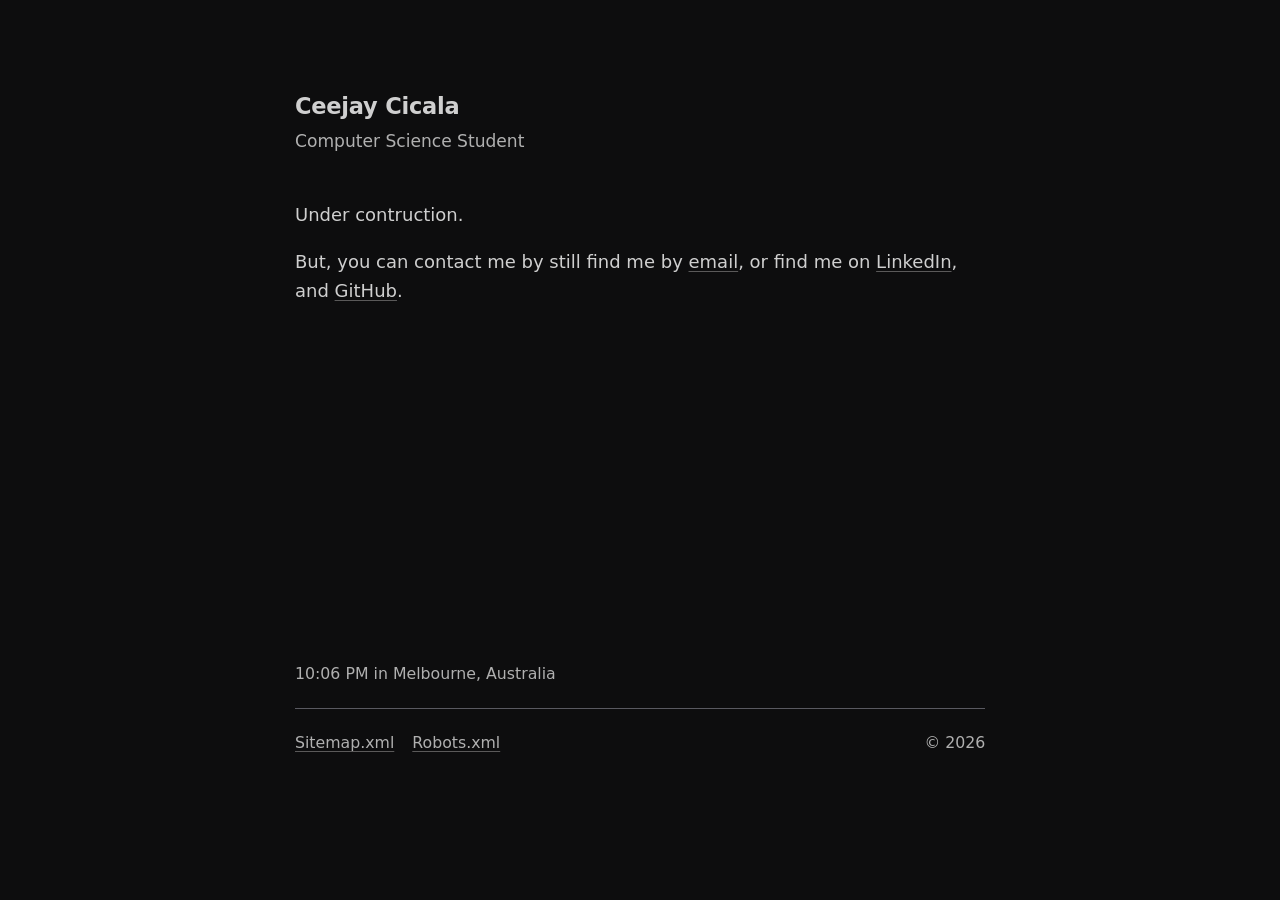
==== index.html @ 732cdf67 "refactor: bio description and favicon fallback" ====
<!DOCTYPE html>
<html lang="en-AU">
    <head>
        <meta charset="UTF-8">
        <meta name="viewport" content="width=device-width, initial-scale=1.0" />
        <meta http-equiv="X-UA-Compatible" content="IE=edge">

        <title>Ceejay Cicala</title>

        <meta name="referrer"    content="strict-origin-when-cross-origin">
        <meta name="color-scheme" content="light dark">
        <meta name="darkreader-lock">

        <link rel="icon" href="/favicon.png" type="image/png">

        <script src="js/setup.js" defer></script>
        <link rel="stylesheet" href="css/style.css">
        <link rel="stylesheet" href="css/fadein.css">
    </head>

    <body>
        <div class="wrapper">
            <header class="fade-in delay-100">
                <h1>Ceejay Cicala</h1>
                <p class="role">Computer Science Student</p>
            </header>

            <section class="bio fade-in delay-200">
                <p>Under contruction.</p>
                <p>But, you can contact me by still find me by <button class="link" onclick="copyEmail()">email</button>, or find me on <a class="link" href="https://www.linkedin.com/in/ceejaycicala" target="_blank" aria-label="LinkedIn">LinkedIn</a>, and
                    <a class="link" href="https://github.com/ceejaycicala" target="_blank" aria-label="GitHub">GitHub</a>. </p>
                <div id="toast" class="toast">Email Copied</div>
                <script>
                    function copyEmail() {
                        navigator.clipboard.writeText("him@ceejaycicala.com");

                        const toast = document.getElementById("toast");
                        toast.classList.add("show");

                        setTimeout(() => {
                            toast.classList.remove("show");
                        }, 2500);
                    }
                </script>
            </section>

            <footer class="fade-in delay-300">
                <div class="timekeep">
                    <time id="local-clock"></time>
                    <span>in </span>
                    <span>Melbourne, Australia</span>
                    <script src="js/setup.js" defer></script>
                </div>
                <div class="links">
                    <div class="footer-links">
                        <!-- <button>x</button> -->
                        <a class="link" href="/sitemap.xml">Sitemap.xml</a>
                        <a class="link" href="/robots.txt">Robots.xml</a>
                        <!-- <a class="link" href="/llms.xml">LLMs.xml</a> -->
                    </div>
                    <span>&copy; <span id="year"></span></span>
                    <script>
                        document.getElementById('year').textContent = new Date().getFullYear();
                    </script>
                </div>
            </footer>
        </div>

    </body>

</html>
---- css/style.css ----
*, *::before, *::after {
    box-sizing: border-box;
    margin: 0;
    padding: 0;
    border: 0;
}

:root {
    --font-family-sans: ui-sans-serif, system-ui, sans-serif, "Apple Color Emoji", "Segoe UI Emoji", "Segoe UI Symbol", "Noto Color Emoji";
    --font-family-serif: ui-serif, Georgia, Cambria, "Times New Roman", Times, serif;
    --font-family-mono: ui-monospace, SFMono-Regular, Menlo, Monaco, Consolas, "Liberation Mono", "Courier New", monospace;
    --background: #0d0d0e;
    --muted: #5a5959;
    --text-main: #cfcfcf;
    --text-muted: #b0b0b0;
    /* --surface: #262629;
    --surface-higher: #2f2f33;
    --border-strong: #ffffff0f; */
    --border-color: #595960;
    --link: #0099ff;
    --link-hover: #004e9c;
    /* --focus: #047de7; */

    --selection: #047de7;
    --selection-bg: color-mix(in oklab, var(--selection) 30%, var(--background));


}
@media (prefers-color-scheme: dark) { 
    :root {
        /* x */
    }
}

::selection {
    background-color: var(--selection-bg);
    color: var(--selection);
    border-radius: 1px;
}

::-moz-selection {
    background-color: var(--selection-bg);
    color: var(--selection);
}


html, body {
    height: 100%;
    background-color: var(--background);
    color: var(--text-main);
    font-family: var(--font-family-sans);
    line-height: 1.6;
    font-size: 18px;
    margin: 0px auto;
    
    padding: 0;
    padding-left: 1rem;
    padding-right: 1rem;

    -webkit-font-smoothing: antialiased;
    -moz-osx-font-smoothing: grayscale;
    text-rendering: optimizeLegibility;

    scrollbar-color: var(--muted) transparent;
    scrollbar-width: thin; 
}

body {
    display: flex;
    flex-direction: column;
    align-items: center;
}

.wrapper {
    display: flex;
    flex-direction: column;
    width: 100%;
    max-width: min(65ch, 100%);
    min-height: 100%;
    padding: 5rem 1.5rem 5rem 1.5rem;
    /* padding-top: 6rem;
    padding-bottom: 6rem; */
}

header {
    /* margin-bottom: 2.5rem; */
}

h1 {
    font-size: 1.25rem;
    font-weight: 700;
    line-height: 1.5;
    letter-spacing: -0.01em;
    text-wrap: balance;
}

.role {
    margin-top: 0.25rem;
    font-size: 0.95rem;
    color: var(--text-muted);
    /* font-weight: 350; */
}

p {
    line-height: 1.6;
}

.link {
    cursor: pointer;
    color: inherit;
    text-decoration-line: underline;
    text-decoration-thickness: 1px;
    text-underline-offset: 3px;

    text-decoration-color: var(--muted);
    -webkit-text-decoration-color: var(--muted);
    -webkit-text-decoration-color: var(--muted);
    -webkit-text-decoration-color: var(--muted);

    transition-property: color;
    transition-duration: 100ms;
    transition-timing-function: ease-out;
}

.link:hover, .link:focus {
    color: var(--link);
    text-decoration-color: var(--link-hover);
    border: none;
    outline: none;
    /* outline: 1px solid var(--link); */
    border-radius: 2px;
    outline-offset: 2px;

    transition-property: color;
    transition-duration: 100ms;
    transition-timing-function: ease-out;
}

.link:active {
    text-decoration-color: var(--link);
    -webkit-text-decoration-color: var(--link);
}

button.link {
    background: none;
    border: none;
    padding: 0;
    font: inherit;
    color: inherit;
}

.toast {
    min-width: 5rem;
    background-color: #1a1a1a;
    color: var(--text);
    text-align: center;
    border-radius: 0.75rem;
    padding: 0.65rem 1rem;
    font-size: 0.9rem;

    position: fixed;
    z-index: 9999;
    left: 50%;
    top: 30px;

    opacity: 0;
    transform: translateX(-50%) translateY(-1rem);
    pointer-events: none;

    transition: opacity 0.3s ease, transform 0.3s ease;
}

.toast.show {
    opacity: 1;
    transform: translateX(-50%) translateY(0);
    pointer-events: auto;
}

.bio {
    margin-top: 2.5rem;
    display: flex;
    flex-direction: column;
    gap: 1rem;
}

footer {
    margin-top: auto;
    display: flex;
    flex-direction: column;
    width: 100%;
    align-items: center;
    padding-top: 2rem;
    /* border-top: 1px solid var(--border-color); */
    font-size: 0.875rem;
    color: var(--text-muted);
}

.timekeep {
    margin-bottom: 1.2rem;
    justify-content: left;
    width: 100%;
}

.links {
    display: flex;
    justify-content: space-between;
    width: 100%;
    padding-top: 1.2rem;
    margin-bottom: 3rem;
    border-top: 1px solid var(--border-color);
}

.footer-links {
    display:flex;
    gap: 1rem;
}
---- css/fadein.css ----
.fade-in {
    opacity: 0;
    filter: blur(10px);
    will-change: opacity, filter, transform;
    animation: blurIn 1.2s cubic-bezier(0.25, 1, 0.5, 1) forwards;
}

.delay-100 {
    animation-delay: 0.1s;
}

.delay-200 {
    animation-delay: 0.2s;
}

.delay-300 {
    animation-delay: 0.3s;
}

.delay-400 {
    animation-delay: 0.4s;
}

.delay-500 {
    animation-delay: 0.5s;
}

@keyframes blurIn {
    0% {
        opacity: 0;
        filter: blur(10px);
        /* transform: scale(0.99); */
    }

    100% {
        opacity: 1;
        filter: blur(0px);
        /* transform: scale(1); */
    }
}

@media (prefers-reduced-motion: reduce) {
    .blur-in-section {
        animation: none !important;
        opacity: 1 !important;
        filter: blur(0px) !important;
        transform: none !important;
    }
}
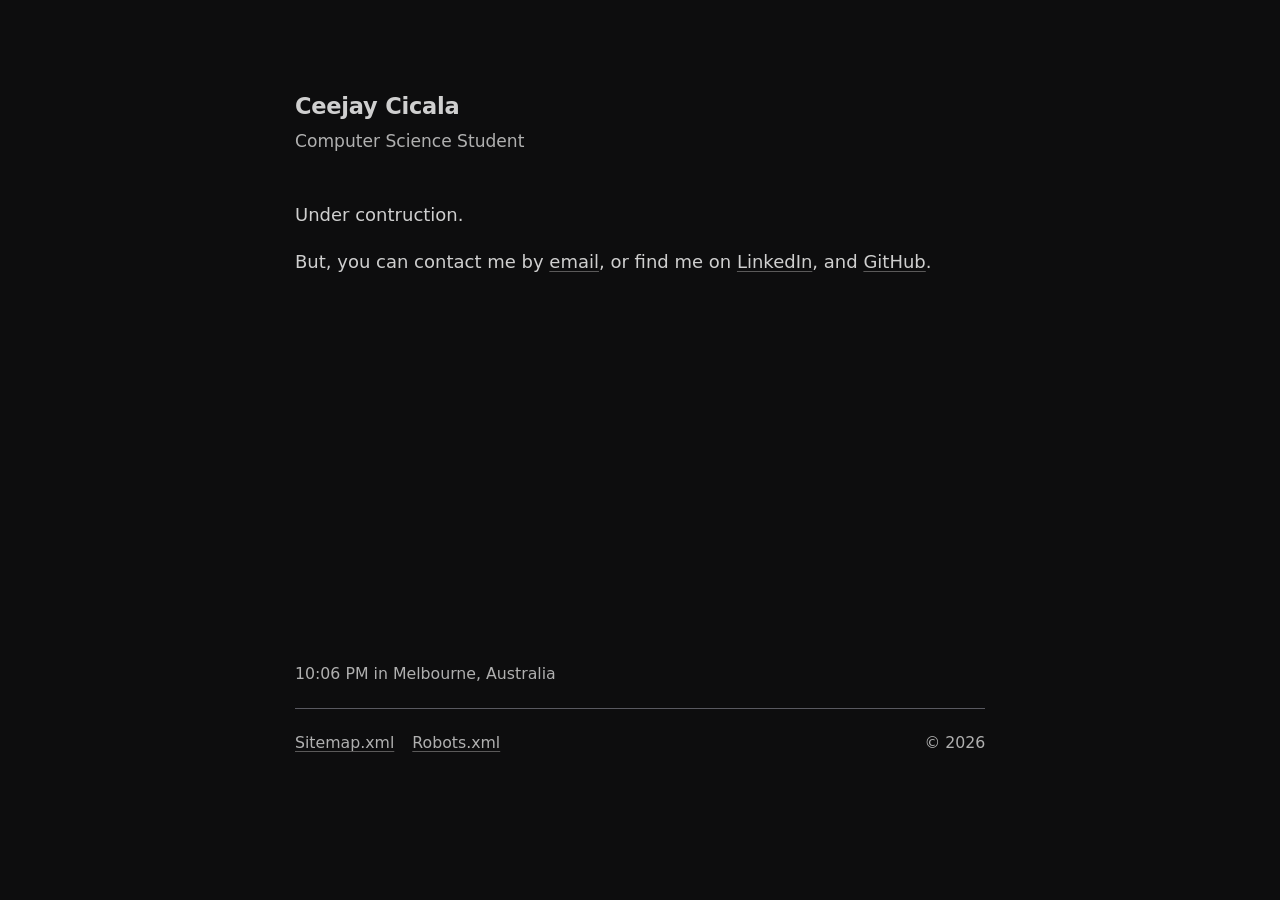
==== commit aeb25cd8: "fix: toast position, description wording" ====
--- a/index.html
+++ b/index.html
@@ -27,9 +27,8 @@
 
             <section class="bio fade-in delay-200">
                 <p>Under contruction.</p>
-                <p>But, you can contact me by still find me by <button class="link" onclick="copyEmail()">email</button>, or find me on <a class="link" href="https://www.linkedin.com/in/ceejaycicala" target="_blank" aria-label="LinkedIn">LinkedIn</a>, and
+                <p>But, you can contact me by <button class="link" onclick="copyEmail()">email</button>, or find me on <a class="link" href="https://www.linkedin.com/in/ceejaycicala" target="_blank" aria-label="LinkedIn">LinkedIn</a>, and
                     <a class="link" href="https://github.com/ceejaycicala" target="_blank" aria-label="GitHub">GitHub</a>. </p>
-                <div id="toast" class="toast">Email Copied</div>
                 <script>
                     function copyEmail() {
                         navigator.clipboard.writeText("him@ceejaycicala.com");
@@ -65,7 +64,6 @@
                 </div>
             </footer>
         </div>
-
+        <div id="toast" class="toast">Email Copied</div>
     </body>
-
 </html>
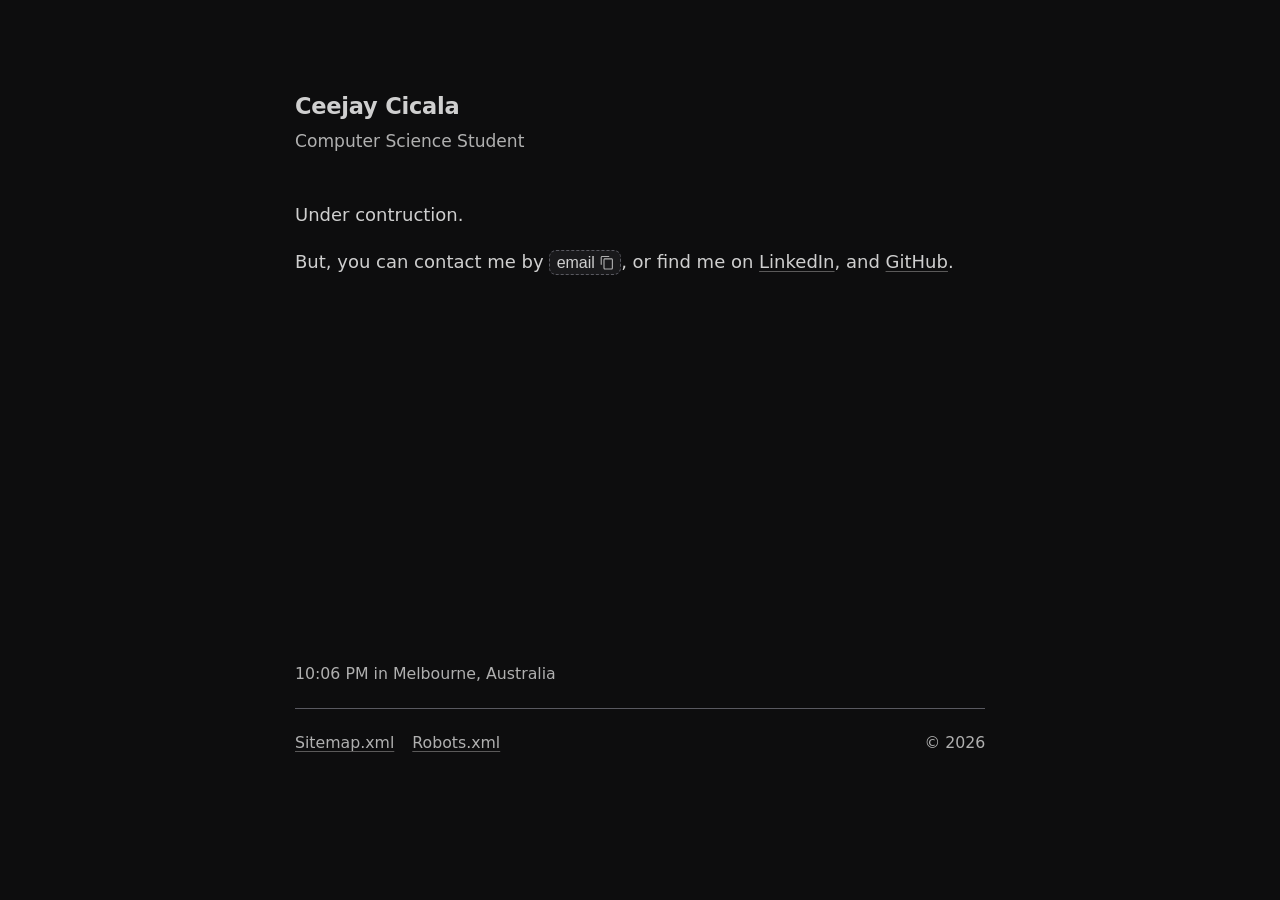
==== commit 6366d36f: "style: Added copy email style" ====
--- a/index.html
+++ b/index.html
@@ -27,7 +27,15 @@
 
             <section class="bio fade-in delay-200">
                 <p>Under contruction.</p>
-                <p>But, you can contact me by <button class="link" onclick="copyEmail()">email</button>, or find me on <a class="link" href="https://www.linkedin.com/in/ceejaycicala" target="_blank" aria-label="LinkedIn">LinkedIn</a>, and
+                <p>But, you can contact me by 
+                <button class="copy-tag" onclick="copyEmail()">
+                    <span class="copy-text">email</span>
+                    <svg class="copy-icon" xmlns="http://www.w3.org/2000/svg" viewBox="0 0 111.07 122.88" width="18" height="18"
+                        fill="currentColor">
+                        <path
+                            d="M97.67,20.81L97.67,20.81l0.01,0.02c3.7,0.01,7.04,1.51,9.46,3.93c2.4,2.41,3.9,5.74,3.9,9.42h0.02v0.02v75.28 v0.01h-0.02c-0.01,3.68-1.51,7.03-3.93,9.46c-2.41,2.4-5.74,3.9-9.42,3.9v0.02h-0.02H38.48h-0.01v-0.02 c-3.69-0.01-7.04-1.5-9.46-3.93c-2.4-2.41-3.9-5.74-3.91-9.42H25.1c0-25.96,0-49.34,0-75.3v-0.01h0.02 c0.01-3.69,1.52-7.04,3.94-9.46c2.41-2.4,5.73-3.9,9.42-3.91v-0.02h0.02C58.22,20.81,77.95,20.81,97.67,20.81L97.67,20.81z M0.02,75.38L0,13.39v-0.01h0.02c0.01-3.69,1.52-7.04,3.93-9.46c2.41-2.4,5.74-3.9,9.42-3.91V0h0.02h59.19 c7.69,0,8.9,9.96,0.01,10.16H13.4h-0.02v-0.02c-0.88,0-1.68,0.37-2.27,0.97c-0.59,0.58-0.96,1.4-0.96,2.27h0.02v0.01v3.17 c0,19.61,0,39.21,0,58.81C10.17,83.63,0.02,84.09,0.02,75.38L0.02,75.38z M100.91,109.49V34.2v-0.02h0.02 c0-0.87-0.37-1.68-0.97-2.27c-0.59-0.58-1.4-0.96-2.28-0.96v0.02h-0.01H38.48h-0.02v-0.02c-0.88,0-1.68,0.38-2.27,0.97 c-0.59,0.58-0.96,1.4-0.96,2.27h0.02v0.01v75.28v0.02h-0.02c0,0.88,0.38,1.68,0.97,2.27c0.59,0.59,1.4,0.96,2.27,0.96v-0.02h0.01 h59.19h0.02v0.02c0.87,0,1.68-0.38,2.27-0.97c0.59-0.58,0.96-1.4,0.96-2.27L100.91,109.49L100.91,109.49L100.91,109.49 L100.91,109.49z" />
+                    </svg>
+                </button>, or find me on <a class="link" href="https://www.linkedin.com/in/ceejaycicala" target="_blank" aria-label="LinkedIn">LinkedIn</a>, and
                     <a class="link" href="https://github.com/ceejaycicala" target="_blank" aria-label="GitHub">GitHub</a>. </p>
                 <script>
                     function copyEmail() {
--- a/css/style.css
+++ b/css/style.css
@@ -11,6 +11,7 @@
     --font-family-serif: ui-serif, Georgia, Cambria, "Times New Roman", Times, serif;
     --font-family-mono: ui-monospace, SFMono-Regular, Menlo, Monaco, Consolas, "Liberation Mono", "Courier New", monospace;
     --background: #0d0d0e;
+    --background-light: #19191b;
     --muted: #5a5959;
     --text-main: #cfcfcf;
     --text-muted: #b0b0b0;
@@ -24,9 +25,8 @@
 
     --selection: #047de7;
     --selection-bg: color-mix(in oklab, var(--selection) 30%, var(--background));
-
-
-}
+}
+
 @media (prefers-color-scheme: dark) { 
     :root {
         /* x */
@@ -152,7 +152,7 @@
 
 .toast {
     min-width: 5rem;
-    background-color: #1a1a1a;
+    background-color: var(--background-light);
     color: var(--text);
     text-align: center;
     border-radius: 0.75rem;
@@ -215,3 +215,51 @@
     display:flex;
     gap: 1rem;
 }
+
+.copy-tag {
+    display: inline-flex;
+    align-items: center;
+    gap: 0.3rem;
+    padding: 0.15rem 0.35rem;
+
+    /* font-family: var(--font-family-mono); */
+    font-size: 16px;
+    /* font-weight: 500; */
+    color: var(--text-main);
+
+    background: var(--background-light);
+    border: 1px dashed var(--border-color);
+    border-radius: 0.4rem;
+
+    cursor: pointer;
+    outline: none;
+    text-decoration: none;
+
+    transition-property: color, border-color, background-color;
+    transition-duration: 100ms;
+    transition-timing-function: ease-out;
+}
+
+.copy-tag:hover{
+    color: var(--link);
+    border-color: var(--link-hover);
+    border-style: dashed;
+    background-color: color-mix(in oklab, var(--link) 8%, transparent);
+}
+
+/* Icon Sizing & Color States */
+.copy-icon {
+    width: 0.85em;
+    height: 0.85em;
+    fill: currentColor;
+    color: var(--text-muted);
+    flex-shrink: 0;
+
+    transition-property: color;
+    transition-duration: 100ms;
+    transition-timing-function: ease-out;
+}
+
+.copy-tag:hover .copy-icon{
+    color: var(--link);
+}
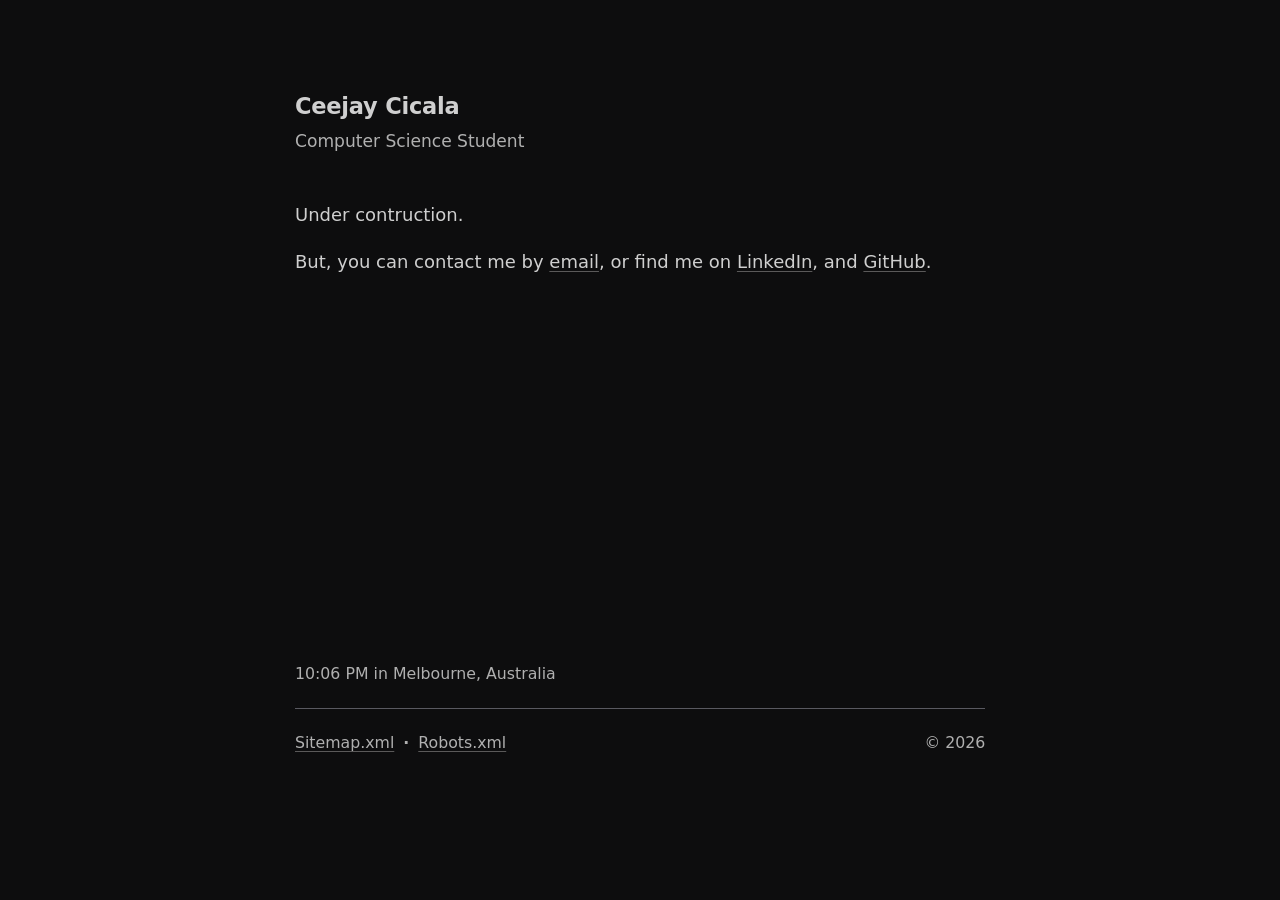
==== commit 93aafea5: "feat: Footer Dividers" ====
--- a/index.html
+++ b/index.html
@@ -27,15 +27,7 @@
 
             <section class="bio fade-in delay-200">
                 <p>Under contruction.</p>
-                <p>But, you can contact me by 
-                <button class="copy-tag" onclick="copyEmail()">
-                    <span class="copy-text">email</span>
-                    <svg class="copy-icon" xmlns="http://www.w3.org/2000/svg" viewBox="0 0 111.07 122.88" width="18" height="18"
-                        fill="currentColor">
-                        <path
-                            d="M97.67,20.81L97.67,20.81l0.01,0.02c3.7,0.01,7.04,1.51,9.46,3.93c2.4,2.41,3.9,5.74,3.9,9.42h0.02v0.02v75.28 v0.01h-0.02c-0.01,3.68-1.51,7.03-3.93,9.46c-2.41,2.4-5.74,3.9-9.42,3.9v0.02h-0.02H38.48h-0.01v-0.02 c-3.69-0.01-7.04-1.5-9.46-3.93c-2.4-2.41-3.9-5.74-3.91-9.42H25.1c0-25.96,0-49.34,0-75.3v-0.01h0.02 c0.01-3.69,1.52-7.04,3.94-9.46c2.41-2.4,5.73-3.9,9.42-3.91v-0.02h0.02C58.22,20.81,77.95,20.81,97.67,20.81L97.67,20.81z M0.02,75.38L0,13.39v-0.01h0.02c0.01-3.69,1.52-7.04,3.93-9.46c2.41-2.4,5.74-3.9,9.42-3.91V0h0.02h59.19 c7.69,0,8.9,9.96,0.01,10.16H13.4h-0.02v-0.02c-0.88,0-1.68,0.37-2.27,0.97c-0.59,0.58-0.96,1.4-0.96,2.27h0.02v0.01v3.17 c0,19.61,0,39.21,0,58.81C10.17,83.63,0.02,84.09,0.02,75.38L0.02,75.38z M100.91,109.49V34.2v-0.02h0.02 c0-0.87-0.37-1.68-0.97-2.27c-0.59-0.58-1.4-0.96-2.28-0.96v0.02h-0.01H38.48h-0.02v-0.02c-0.88,0-1.68,0.38-2.27,0.97 c-0.59,0.58-0.96,1.4-0.96,2.27h0.02v0.01v75.28v0.02h-0.02c0,0.88,0.38,1.68,0.97,2.27c0.59,0.59,1.4,0.96,2.27,0.96v-0.02h0.01 h59.19h0.02v0.02c0.87,0,1.68-0.38,2.27-0.97c0.59-0.58,0.96-1.4,0.96-2.27L100.91,109.49L100.91,109.49L100.91,109.49 L100.91,109.49z" />
-                    </svg>
-                </button>, or find me on <a class="link" href="https://www.linkedin.com/in/ceejaycicala" target="_blank" aria-label="LinkedIn">LinkedIn</a>, and
+                <p>But, you can contact me by <button class="link" onclick="copyEmail()">email</button>, or find me on <a class="link" href="https://www.linkedin.com/in/ceejaycicala" target="_blank" aria-label="LinkedIn">LinkedIn</a>, and
                     <a class="link" href="https://github.com/ceejaycicala" target="_blank" aria-label="GitHub">GitHub</a>. </p>
                 <script>
                     function copyEmail() {
@@ -62,6 +54,7 @@
                     <div class="footer-links">
                         <!-- <button>x</button> -->
                         <a class="link" href="/sitemap.xml">Sitemap.xml</a>
+                        <span class="dividor">&#183;</span>
                         <a class="link" href="/robots.txt">Robots.xml</a>
                         <!-- <a class="link" href="/llms.xml">LLMs.xml</a> -->
                     </div>
--- a/css/style.css
+++ b/css/style.css
@@ -11,7 +11,6 @@
     --font-family-serif: ui-serif, Georgia, Cambria, "Times New Roman", Times, serif;
     --font-family-mono: ui-monospace, SFMono-Regular, Menlo, Monaco, Consolas, "Liberation Mono", "Courier New", monospace;
     --background: #0d0d0e;
-    --background-light: #19191b;
     --muted: #5a5959;
     --text-main: #cfcfcf;
     --text-muted: #b0b0b0;
@@ -25,8 +24,9 @@
 
     --selection: #047de7;
     --selection-bg: color-mix(in oklab, var(--selection) 30%, var(--background));
-}
-
+
+
+}
 @media (prefers-color-scheme: dark) { 
     :root {
         /* x */
@@ -152,7 +152,7 @@
 
 .toast {
     min-width: 5rem;
-    background-color: var(--background-light);
+    background-color: #1a1a1a;
     color: var(--text);
     text-align: center;
     border-radius: 0.75rem;
@@ -213,53 +213,9 @@
 
 .footer-links {
     display:flex;
-    gap: 1rem;
-}
-
-.copy-tag {
-    display: inline-flex;
-    align-items: center;
-    gap: 0.3rem;
-    padding: 0.15rem 0.35rem;
-
-    /* font-family: var(--font-family-mono); */
-    font-size: 16px;
-    /* font-weight: 500; */
-    color: var(--text-main);
-
-    background: var(--background-light);
-    border: 1px dashed var(--border-color);
-    border-radius: 0.4rem;
-
-    cursor: pointer;
-    outline: none;
-    text-decoration: none;
-
-    transition-property: color, border-color, background-color;
-    transition-duration: 100ms;
-    transition-timing-function: ease-out;
-}
-
-.copy-tag:hover{
-    color: var(--link);
-    border-color: var(--link-hover);
-    border-style: dashed;
-    background-color: color-mix(in oklab, var(--link) 8%, transparent);
-}
-
-/* Icon Sizing & Color States */
-.copy-icon {
-    width: 0.85em;
-    height: 0.85em;
-    fill: currentColor;
-    color: var(--text-muted);
-    flex-shrink: 0;
-
-    transition-property: color;
-    transition-duration: 100ms;
-    transition-timing-function: ease-out;
-}
-
-.copy-tag:hover .copy-icon{
-    color: var(--link);
+    gap: 0.5rem;
+}
+
+.dividor {
+    font-weight: 600;
 }
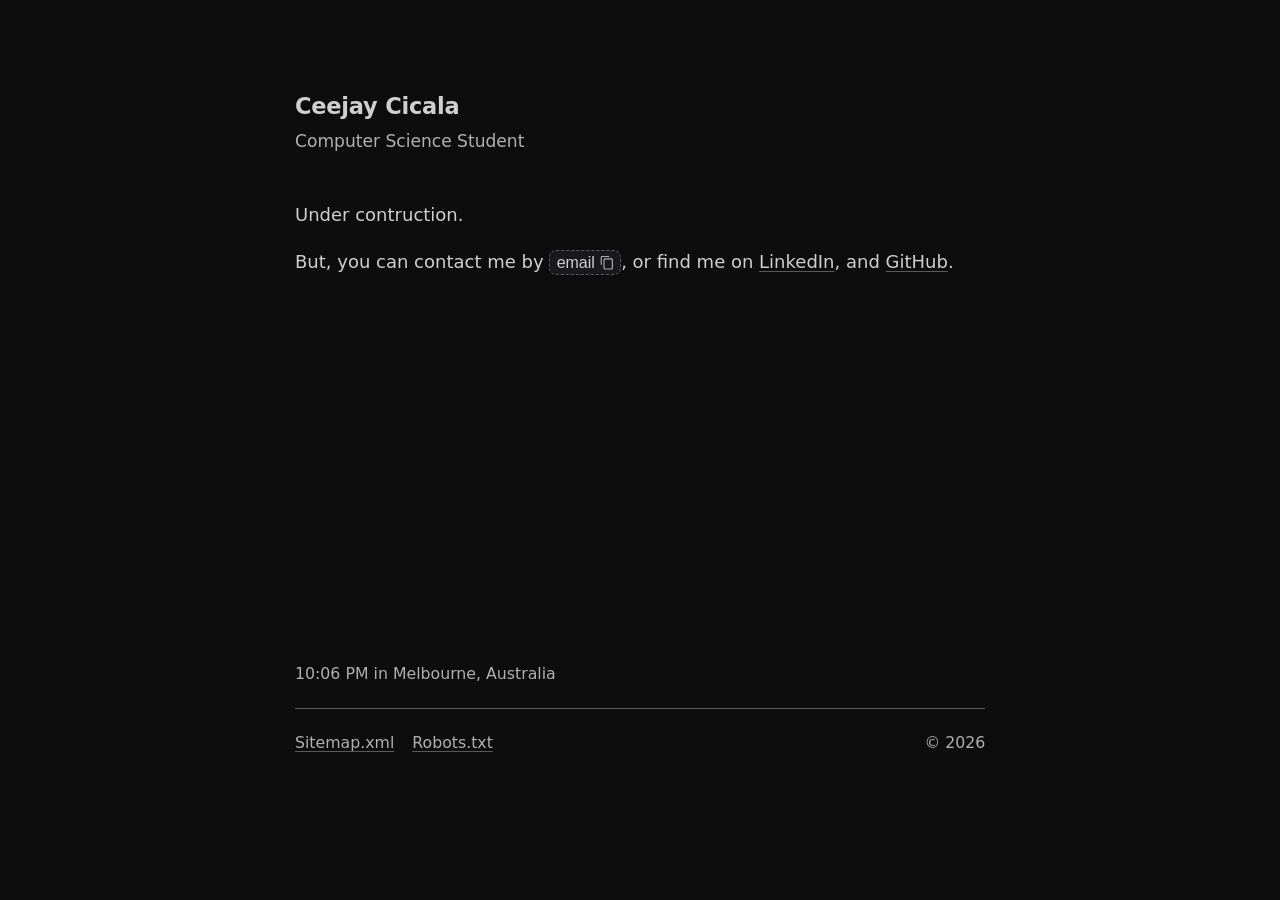
==== commit e4a578f6: "Fixex typos" ====
--- a/index.html
+++ b/index.html
@@ -27,19 +27,46 @@
 
             <section class="bio fade-in delay-200">
                 <p>Under contruction.</p>
-                <p>But, you can contact me by <button class="link" onclick="copyEmail()">email</button>, or find me on <a class="link" href="https://www.linkedin.com/in/ceejaycicala" target="_blank" aria-label="LinkedIn">LinkedIn</a>, and
+                <p>But, you can contact me by 
+                <button class="copy-tag" onclick="copyEmail(this)">
+                    <span>email</span>
+                
+                    <!-- Copy Icon -->
+                    <svg class="copy-icon icon-copy" xmlns="http://www.w3.org/2000/svg" viewBox="0 0 111.07 122.88">
+                        <path
+                            d="M97.67,20.81L97.67,20.81l0.01,0.02c3.7,0.01,7.04,1.51,9.46,3.93c2.4,2.41,3.9,5.74,3.9,9.42h0.02v0.02v75.28 v0.01h-0.02c-0.01,3.68-1.51,7.03-3.93,9.46c-2.41,2.4-5.74,3.9-9.42,3.9v0.02h-0.02H38.48h-0.01v-0.02 c-3.69-0.01-7.04-1.5-9.46-3.93c-2.4-2.41-3.9-5.74-3.91-9.42H25.1c0-25.96,0-49.34,0-75.3v-0.01h0.02 c0.01-3.69,1.52-7.04,3.94-9.46c2.41-2.4,5.73-3.9,9.42-3.91v-0.02h0.02C58.22,20.81,77.95,20.81,97.67,20.81L97.67,20.81z M0.02,75.38L0,13.39v-0.01h0.02c0.01-3.69,1.52-7.04,3.93-9.46c2.41-2.4,5.74-3.9,9.42-3.91V0h0.02h59.19 c7.69,0,8.9,9.96,0.01,10.16H13.4h-0.02v-0.02c-0.88,0-1.68,0.37-2.27,0.97c-0.59,0.58-0.96,1.4-0.96,2.27h0.02v0.01v3.17 c0,19.61,0,39.21,0,58.81C10.17,83.63,0.02,84.09,0.02,75.38L0.02,75.38z M100.91,109.49V34.2v-0.02h0.02 c0-0.87-0.37-1.68-0.97-2.27c-0.59-0.58-1.4-0.96-2.28-0.96v0.02h-0.01H38.48h-0.02v-0.02c-0.88,0-1.68,0.38-2.27,0.97 c-0.59,0.58-0.96,1.4-0.96,2.27h0.02v0.01v75.28v0.02h-0.02c0,0.88,0.38,1.68,0.97,2.27c0.59,0.59,1.4,0.96,2.27,0.96v-0.02h0.01 h59.19h0.02v0.02c0.87,0,1.68-0.38,2.27-0.97c0.59-0.58,0.96-1.4,0.96-2.27L100.91,109.49L100.91,109.49L100.91,109.49 L100.91,109.49z" />
+                    </svg>
+                
+                    <!-- Checkmark Icon -->
+                    <svg class="copy-icon icon-check" xmlns="http://www.w3.org/2000/svg" viewBox="0 0 78.369 78.369">
+                        <path
+                            d="M78.049,19.015L29.458,67.606c-0.428,0.428-1.121,0.428-1.548,0L0.32,40.015c-0.427-0.426-0.427-1.119,0-1.547l6.704-6.704 c0.428-0.427,1.121-0.427,1.548,0l20.113,20.112l41.113-41.113c0.429-0.427,1.12-0.427,1.548,0l6.703,6.704 C78.477,17.894,78.477,18.586,78.049,19.015z" />
+                    </svg>
+                </button>, or find me on <a class="link" href="https://www.linkedin.com/in/ceejaycicala" target="_blank" aria-label="LinkedIn">LinkedIn</a>, and
                     <a class="link" href="https://github.com/ceejaycicala" target="_blank" aria-label="GitHub">GitHub</a>. </p>
                 <script>
-                    function copyEmail() {
-                        navigator.clipboard.writeText("him@ceejaycicala.com");
+                    function copyEmail(buttonEl) {
+                            navigator.clipboard.writeText("him@ceejaycicala.com");
 
-                        const toast = document.getElementById("toast");
-                        toast.classList.add("show");
+                            const toast = document.getElementById("toast");
+                            if (toast) {
+                                toast.classList.add("show");
+                            }
 
-                        setTimeout(() => {
-                            toast.classList.remove("show");
-                        }, 2500);
-                    }
+                            // Add the copied state to the button
+                            if (buttonEl) {
+                                buttonEl.classList.add("is-copied");
+                            }
+
+                            setTimeout(() => {
+                                if (toast) {
+                                    toast.classList.remove("show");
+                                }
+                                if (buttonEl) {
+                                    buttonEl.classList.remove("is-copied");
+                                }
+                            }, 1500);
+                        }
                 </script>
             </section>
 
@@ -54,8 +81,7 @@
                     <div class="footer-links">
                         <!-- <button>x</button> -->
                         <a class="link" href="/sitemap.xml">Sitemap.xml</a>
-                        <span class="dividor">&#183;</span>
-                        <a class="link" href="/robots.txt">Robots.xml</a>
+                        <a class="link" href="/robots.txt">Robots.txt</a>
                         <!-- <a class="link" href="/llms.xml">LLMs.xml</a> -->
                     </div>
                     <span>&copy; <span id="year"></span></span>
--- a/css/style.css
+++ b/css/style.css
@@ -11,6 +11,7 @@
     --font-family-serif: ui-serif, Georgia, Cambria, "Times New Roman", Times, serif;
     --font-family-mono: ui-monospace, SFMono-Regular, Menlo, Monaco, Consolas, "Liberation Mono", "Courier New", monospace;
     --background: #0d0d0e;
+    --background-light: #19191b;
     --muted: #5a5959;
     --text-main: #cfcfcf;
     --text-muted: #b0b0b0;
@@ -22,11 +23,13 @@
     --link-hover: #004e9c;
     /* --focus: #047de7; */
 
+    --success: #22c55e;
+    --success-border: #16a34a;
+
     --selection: #047de7;
     --selection-bg: color-mix(in oklab, var(--selection) 30%, var(--background));
-
-
-}
+}
+
 @media (prefers-color-scheme: dark) { 
     :root {
         /* x */
@@ -137,11 +140,6 @@
     transition-timing-function: ease-out;
 }
 
-.link:active {
-    text-decoration-color: var(--link);
-    -webkit-text-decoration-color: var(--link);
-}
-
 button.link {
     background: none;
     border: none;
@@ -152,7 +150,7 @@
 
 .toast {
     min-width: 5rem;
-    background-color: #1a1a1a;
+    background-color: var(--background-light);
     color: var(--text);
     text-align: center;
     border-radius: 0.75rem;
@@ -213,9 +211,76 @@
 
 .footer-links {
     display:flex;
-    gap: 0.5rem;
-}
-
-.dividor {
-    font-weight: 600;
+    gap: 1rem;
+}
+
+.copy-tag {
+    display: inline-flex;
+    align-items: center;
+    gap: 0.3rem;
+    padding: 0.15rem 0.35rem;
+
+    font-size: 16px;
+    color: var(--text-main);
+
+    background: var(--background-light);
+    border: 1px dashed var(--border-color);
+    border-radius: 0.4rem;
+
+    cursor: pointer;
+    outline: none;
+    text-decoration: none;
+
+    transition-property: color, border-color, background-color;
+    transition-duration: 100ms;
+    transition-timing-function: ease-out;
+}
+
+.copy-tag:hover {
+    color: var(--link);
+    border-color: var(--link-hover);
+    border-style: dashed;
+    background-color: color-mix(in oklab, var(--link) 8%, transparent);
+}
+
+.copy-icon {
+    width: 0.85em;
+    height: 0.85em;
+    fill: currentColor;
+    color: var(--text-muted);
+    flex-shrink: 0;
+
+    transition-property: color;
+    transition-duration: 100ms;
+    transition-timing-function: ease-out;
+}
+
+.copy-tag:hover .copy-icon {
+    color: var(--link);
+}
+
+.copy-icon.icon-check {
+    display: none;
+}
+
+.copy-tag.is-copied {
+    color: var(--success);
+    border-color: var(--success-border);
+    border-style: dashed;
+    background-color: color-mix(in oklab, var(--success) 12%, transparent);
+}
+
+.copy-tag.is-copied .icon-copy {
+    display: none;
+}
+
+.copy-tag.is-copied .icon-check {
+    display: block;
+    color: var(--success);
+}
+
+.error-code {
+    font-size: 2rem;
+    font-weight: 700;
+    line-height: 1.2;
 }
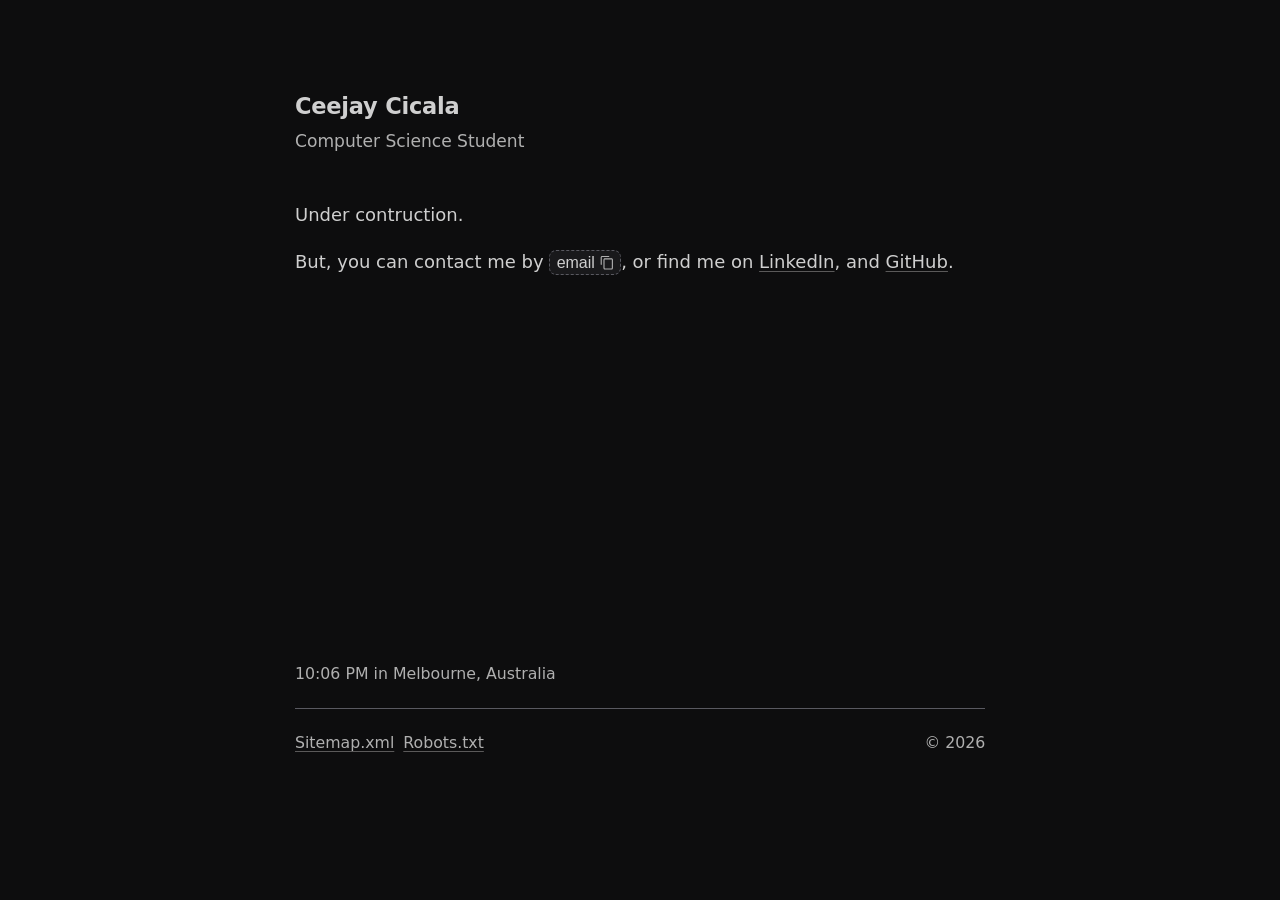
==== commit cb509e62: "perf(html): update head metadata" ====
--- a/index.html
+++ b/index.html
@@ -2,16 +2,33 @@
 <html lang="en-AU">
     <head>
         <meta charset="UTF-8">
-        <meta name="viewport" content="width=device-width, initial-scale=1.0" />
+        <meta name="viewport" content="width=device-width, initial-scale=1.0, shrink-to-fit=no" />
         <meta http-equiv="X-UA-Compatible" content="IE=edge">
 
         <title>Ceejay Cicala</title>
+        <meta name="title" content="Ceejay Cicala" />
+        <meta name="description" content="Ceejay Cicala | Computer Science (Prof.) Student at RMIT, based in Australia." />
+        <link rel="icon" href="/favicon.png" type="image/png">
 
-        <meta name="referrer"    content="strict-origin-when-cross-origin">
+        <meta property="og:type" content="website" />
+        <meta property="og:url" content="https://ceejaycicala.com">
+        <meta property="og:title" content="Ceejay Cicala" />
+        <meta property="og:description" content="Ceejay Cicala | Computer Science (Prof.) Student at RMIT, based in Australia." />
+
+        <meta property="og:url" content="https://ceejaycicala.com">
+        <meta property="twitter:title" content="Ceejay Cicala" />
+        <meta property="twitter:description" content="Ceejay Cicala | Computer Science (Prof.) Student at RMIT, based in Australia." />
+
+        
+        <link rel="canonical" href="https://ceejaycicala.com/">
+        <meta name="format-detection" content="telephone=no">
+
+        <link rel="manifest" href="/manifest.webmanifest">
+        <meta name="referrer" content="strict-origin-when-cross-origin">
         <meta name="color-scheme" content="light dark">
         <meta name="darkreader-lock">
 
-        <link rel="icon" href="/favicon.png" type="image/png">
+        <!-- <meta http-equiv="Content-Security-Policy" content="default-src 'self'; script-src 'self'; style-src 'self'; img-src 'self' data:;"> -->
 
         <script src="js/setup.js" defer></script>
         <link rel="stylesheet" href="css/style.css">
--- a/css/style.css
+++ b/css/style.css
@@ -211,7 +211,11 @@
 
 .footer-links {
     display:flex;
-    gap: 1rem;
+    gap: 0.5rem;
+}
+
+.dividor {
+    font-weight: 600;
 }
 
 .copy-tag {
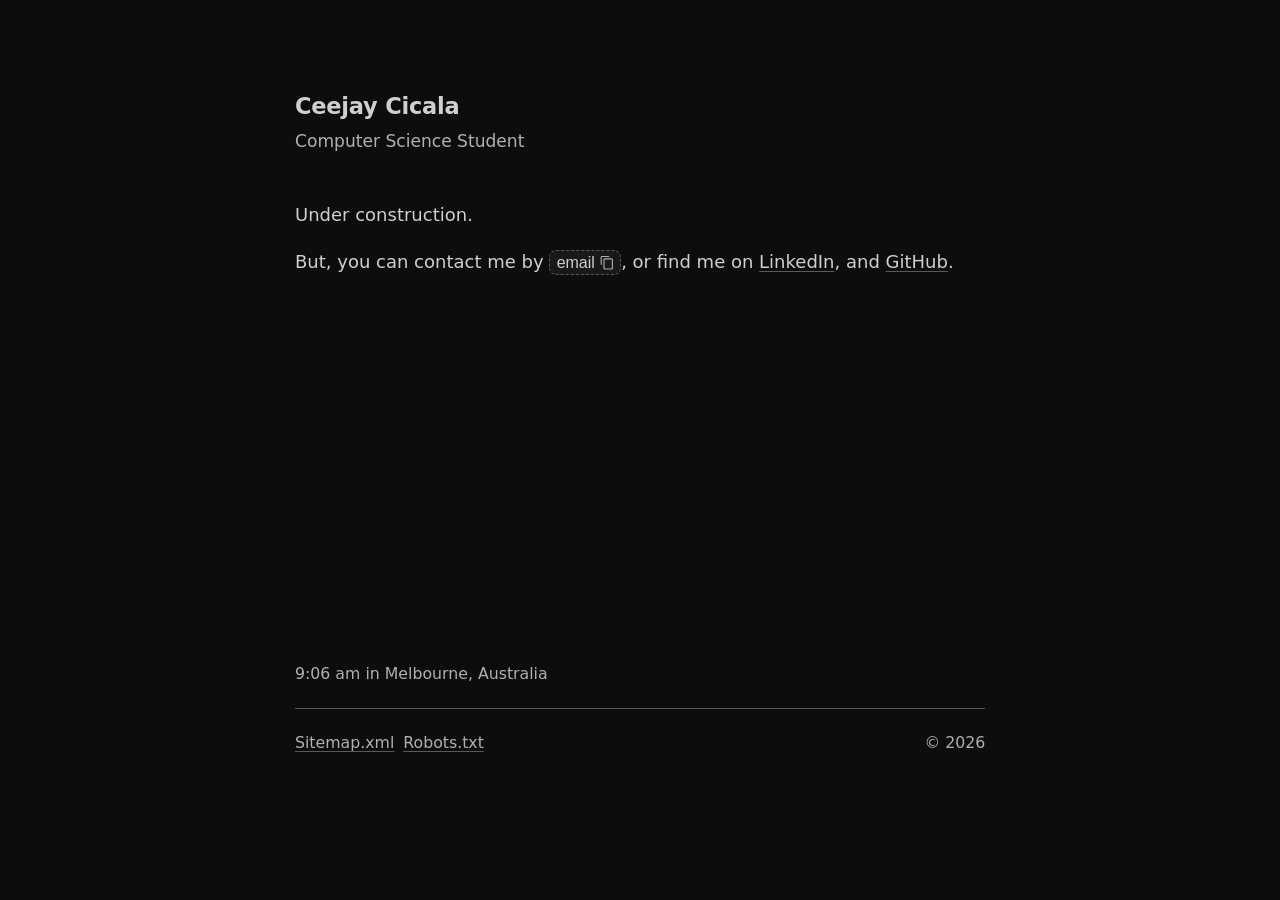
==== commit 65293b89: "refactor: Refactor index html and js structure" ====
--- a/index.html
+++ b/index.html
@@ -15,7 +15,6 @@
         <meta property="og:title" content="Ceejay Cicala" />
         <meta property="og:description" content="Ceejay Cicala | Computer Science (Prof.) Student at RMIT, based in Australia." />
 
-        <meta property="og:url" content="https://ceejaycicala.com">
         <meta property="twitter:title" content="Ceejay Cicala" />
         <meta property="twitter:description" content="Ceejay Cicala | Computer Science (Prof.) Student at RMIT, based in Australia." />
 
@@ -30,9 +29,10 @@
 
         <!-- <meta http-equiv="Content-Security-Policy" content="default-src 'self'; script-src 'self'; style-src 'self'; img-src 'self' data:;"> -->
 
-        <script src="js/setup.js" defer></script>
+        <link rel="preload" href="css/style.css" as="style">
         <link rel="stylesheet" href="css/style.css">
         <link rel="stylesheet" href="css/fadein.css">
+        <script src="js/setup.js" defer></script>
     </head>
 
     <body>
@@ -42,57 +42,37 @@
                 <p class="role">Computer Science Student</p>
             </header>
 
-            <section class="bio fade-in delay-200">
-                <p>Under contruction.</p>
-                <p>But, you can contact me by 
-                <button class="copy-tag" onclick="copyEmail(this)">
-                    <span>email</span>
-                
-                    <!-- Copy Icon -->
-                    <svg class="copy-icon icon-copy" xmlns="http://www.w3.org/2000/svg" viewBox="0 0 111.07 122.88">
-                        <path
-                            d="M97.67,20.81L97.67,20.81l0.01,0.02c3.7,0.01,7.04,1.51,9.46,3.93c2.4,2.41,3.9,5.74,3.9,9.42h0.02v0.02v75.28 v0.01h-0.02c-0.01,3.68-1.51,7.03-3.93,9.46c-2.41,2.4-5.74,3.9-9.42,3.9v0.02h-0.02H38.48h-0.01v-0.02 c-3.69-0.01-7.04-1.5-9.46-3.93c-2.4-2.41-3.9-5.74-3.91-9.42H25.1c0-25.96,0-49.34,0-75.3v-0.01h0.02 c0.01-3.69,1.52-7.04,3.94-9.46c2.41-2.4,5.73-3.9,9.42-3.91v-0.02h0.02C58.22,20.81,77.95,20.81,97.67,20.81L97.67,20.81z M0.02,75.38L0,13.39v-0.01h0.02c0.01-3.69,1.52-7.04,3.93-9.46c2.41-2.4,5.74-3.9,9.42-3.91V0h0.02h59.19 c7.69,0,8.9,9.96,0.01,10.16H13.4h-0.02v-0.02c-0.88,0-1.68,0.37-2.27,0.97c-0.59,0.58-0.96,1.4-0.96,2.27h0.02v0.01v3.17 c0,19.61,0,39.21,0,58.81C10.17,83.63,0.02,84.09,0.02,75.38L0.02,75.38z M100.91,109.49V34.2v-0.02h0.02 c0-0.87-0.37-1.68-0.97-2.27c-0.59-0.58-1.4-0.96-2.28-0.96v0.02h-0.01H38.48h-0.02v-0.02c-0.88,0-1.68,0.38-2.27,0.97 c-0.59,0.58-0.96,1.4-0.96,2.27h0.02v0.01v75.28v0.02h-0.02c0,0.88,0.38,1.68,0.97,2.27c0.59,0.59,1.4,0.96,2.27,0.96v-0.02h0.01 h59.19h0.02v0.02c0.87,0,1.68-0.38,2.27-0.97c0.59-0.58,0.96-1.4,0.96-2.27L100.91,109.49L100.91,109.49L100.91,109.49 L100.91,109.49z" />
-                    </svg>
-                
-                    <!-- Checkmark Icon -->
-                    <svg class="copy-icon icon-check" xmlns="http://www.w3.org/2000/svg" viewBox="0 0 78.369 78.369">
-                        <path
-                            d="M78.049,19.015L29.458,67.606c-0.428,0.428-1.121,0.428-1.548,0L0.32,40.015c-0.427-0.426-0.427-1.119,0-1.547l6.704-6.704 c0.428-0.427,1.121-0.427,1.548,0l20.113,20.112l41.113-41.113c0.429-0.427,1.12-0.427,1.548,0l6.703,6.704 C78.477,17.894,78.477,18.586,78.049,19.015z" />
-                    </svg>
-                </button>, or find me on <a class="link" href="https://www.linkedin.com/in/ceejaycicala" target="_blank" aria-label="LinkedIn">LinkedIn</a>, and
-                    <a class="link" href="https://github.com/ceejaycicala" target="_blank" aria-label="GitHub">GitHub</a>. </p>
-                <script>
-                    function copyEmail(buttonEl) {
-                            navigator.clipboard.writeText("him@ceejaycicala.com");
-
-                            const toast = document.getElementById("toast");
-                            if (toast) {
-                                toast.classList.add("show");
-                            }
-
-                            // Add the copied state to the button
-                            if (buttonEl) {
-                                buttonEl.classList.add("is-copied");
-                            }
-
-                            setTimeout(() => {
-                                if (toast) {
-                                    toast.classList.remove("show");
-                                }
-                                if (buttonEl) {
-                                    buttonEl.classList.remove("is-copied");
-                                }
-                            }, 1500);
-                        }
-                </script>
-            </section>
+            <main>
+                <section class="bio fade-in delay-200">
+                    <p>Under construction.</p>
+                    <p>
+                        But, you can contact me by 
+                        <button class="copy-tag" onclick="copyEmail(this)">
+                            <span>email</span>
+                        
+                            <!-- Copy Icon -->
+                            <svg class="copy-icon icon-copy" xmlns="http://www.w3.org/2000/svg" viewBox="0 0 111.07 122.88" aria-hidden="true" focusable="false">
+                                <path
+                                    d="M97.67,20.81L97.67,20.81l0.01,0.02c3.7,0.01,7.04,1.51,9.46,3.93c2.4,2.41,3.9,5.74,3.9,9.42h0.02v0.02v75.28 v0.01h-0.02c-0.01,3.68-1.51,7.03-3.93,9.46c-2.41,2.4-5.74,3.9-9.42,3.9v0.02h-0.02H38.48h-0.01v-0.02 c-3.69-0.01-7.04-1.5-9.46-3.93c-2.4-2.41-3.9-5.74-3.91-9.42H25.1c0-25.96,0-49.34,0-75.3v-0.01h0.02 c0.01-3.69,1.52-7.04,3.94-9.46c2.41-2.4,5.73-3.9,9.42-3.91v-0.02h0.02C58.22,20.81,77.95,20.81,97.67,20.81L97.67,20.81z M0.02,75.38L0,13.39v-0.01h0.02c0.01-3.69,1.52-7.04,3.93-9.46c2.41-2.4,5.74-3.9,9.42-3.91V0h0.02h59.19 c7.69,0,8.9,9.96,0.01,10.16H13.4h-0.02v-0.02c-0.88,0-1.68,0.37-2.27,0.97c-0.59,0.58-0.96,1.4-0.96,2.27h0.02v0.01v3.17 c0,19.61,0,39.21,0,58.81C10.17,83.63,0.02,84.09,0.02,75.38L0.02,75.38z M100.91,109.49V34.2v-0.02h0.02 c0-0.87-0.37-1.68-0.97-2.27c-0.59-0.58-1.4-0.96-2.28-0.96v0.02h-0.01H38.48h-0.02v-0.02c-0.88,0-1.68,0.38-2.27,0.97 c-0.59,0.58-0.96,1.4-0.96,2.27h0.02v0.01v75.28v0.02h-0.02c0,0.88,0.38,1.68,0.97,2.27c0.59,0.59,1.4,0.96,2.27,0.96v-0.02h0.01 h59.19h0.02v0.02c0.87,0,1.68-0.38,2.27-0.97c0.59-0.58,0.96-1.4,0.96-2.27L100.91,109.49L100.91,109.49L100.91,109.49 L100.91,109.49z" />
+                            </svg>
+                        
+                            <!-- Checkmark Icon -->
+                            <svg class="copy-icon icon-check" xmlns="http://www.w3.org/2000/svg" viewBox="0 0 78.369 78.369" aria-hidden="true" focusable="false">
+                                <path
+                                    d="M78.049,19.015L29.458,67.606c-0.428,0.428-1.121,0.428-1.548,0L0.32,40.015c-0.427-0.426-0.427-1.119,0-1.547l6.704-6.704 c0.428-0.427,1.121-0.427,1.548,0l20.113,20.112l41.113-41.113c0.429-0.427,1.12-0.427,1.548,0l6.703,6.704 C78.477,17.894,78.477,18.586,78.049,19.015z" />
+                            </svg>
+                        </button>, or find me on 
+                        <a class="link" href="https://www.linkedin.com/in/ceejaycicala" target="_blank" rel="noopener noreferrer" aria-label="LinkedIn">LinkedIn</a>, and
+                        <a class="link" href="https://github.com/ceejaycicala" target="_blank" rel="noopener noreferrer" aria-label="GitHub">GitHub</a>.
+                    </p>
+                </section>
+            </main>
 
             <footer class="fade-in delay-300">
                 <div class="timekeep">
                     <time id="local-clock"></time>
                     <span>in </span>
                     <span>Melbourne, Australia</span>
-                    <script src="js/setup.js" defer></script>
                 </div>
                 <div class="links">
                     <div class="footer-links">
@@ -102,12 +82,9 @@
                         <!-- <a class="link" href="/llms.xml">LLMs.xml</a> -->
                     </div>
                     <span>&copy; <span id="year"></span></span>
-                    <script>
-                        document.getElementById('year').textContent = new Date().getFullYear();
-                    </script>
                 </div>
             </footer>
         </div>
-        <div id="toast" class="toast">Email Copied</div>
+        <div id="toast" class="toast" role="status" aria-live="polite">Email Copied</div>
     </body>
 </html>
